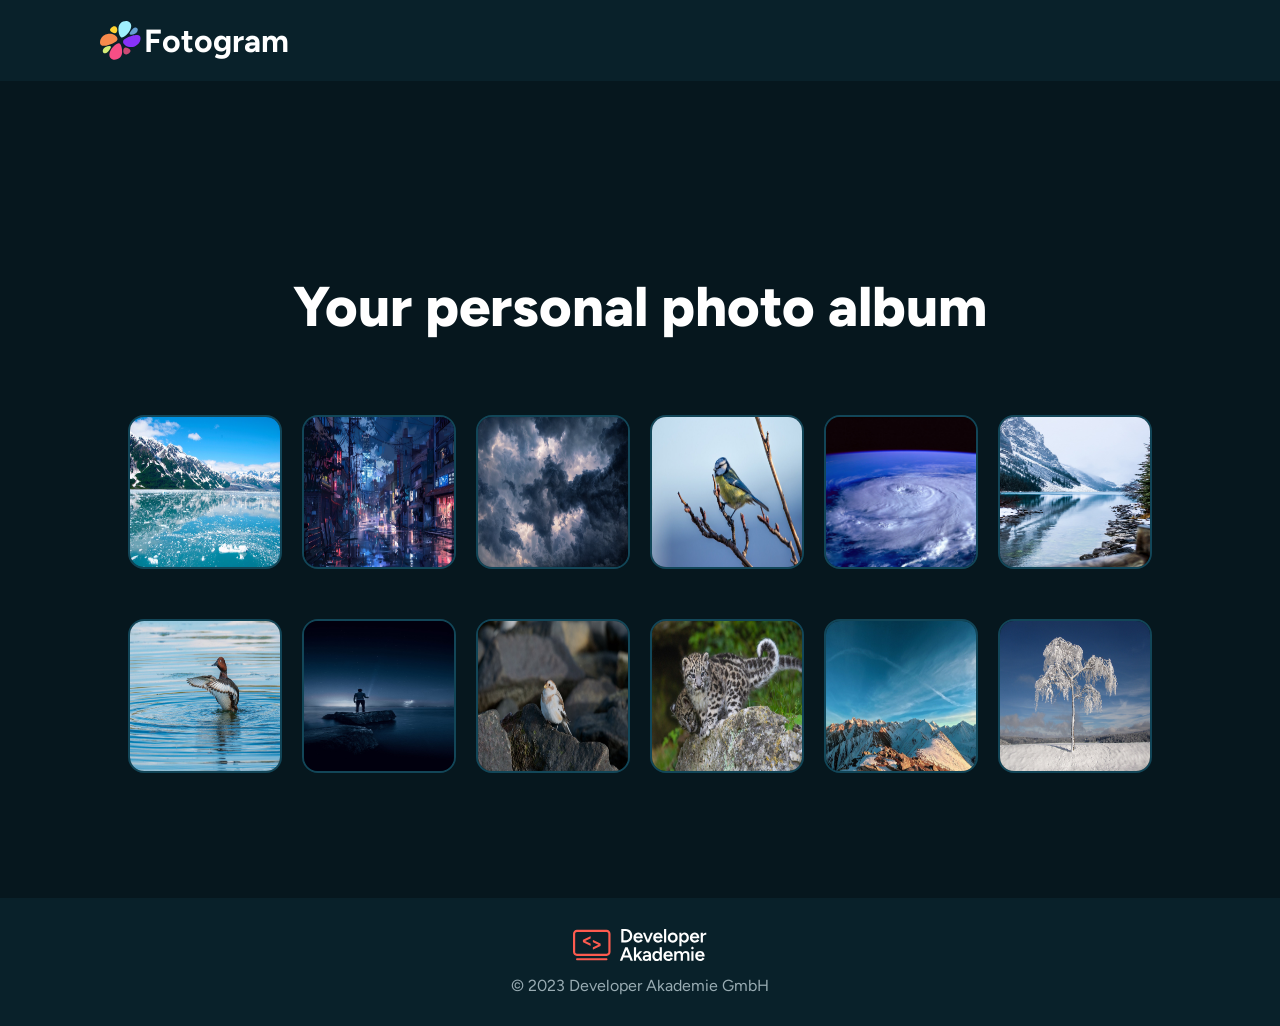
==== index.html @ 99c0ad74 "End" ====
<!doctype html>
<html lang="en">
  <head>
    <meta charset="UTF-8" />
    <meta name="viewport" content="width=device-width, initial-scale=1.0" />
    <title>Fotogram</title>
    <link rel="stylesheet" href="style.css" />
  </head>
  <body>
    <!--Header Start-->
    <header>
      <h1 class="title">
        <svg
          width="41"
          height="39"
          viewBox="0 0 41 39"
          fill="none"
          xmlns="http://www.w3.org/2000/svg"
        >
          <path
            d="M19.0182 22.3375C16.6136 22.0373 12.0298 26.1506 10.2525 30.2489C9.79545 31.3034 8.94561 33.3346 9.58336 35.3704C9.72675 35.8274 10.5617 38.247 13.4965 38.6756C13.5383 38.6816 13.5787 38.6876 13.6205 38.6921C15.6667 38.9475 18.5418 38.2455 20.2788 36.3292C21.9994 34.4309 22.1069 31.9128 22.1129 30.9539C22.1129 30.685 22.1099 30.4252 22.0995 30.1787C22.0084 27.6202 21.5125 24.7421 20.0458 22.8722C19.7396 22.4824 19.4484 22.4122 19.1138 22.3509C19.0825 22.345 19.0511 22.3405 19.0182 22.336"
            fill="#F64E85"
          />
          <path
            d="M10.7095 12.7249C9.60427 12.5875 7.70296 12.4635 5.44318 13.5643C4.89206 13.8331 1.95122 15.3267 0.639861 18.2869C-0.277191 20.357 -0.342908 23.0216 1.33736 24.1836C1.8377 24.5286 2.44409 24.7108 3.07737 24.7899C4.51269 24.9692 6.07795 24.6182 6.82025 24.4345C7.12046 24.3598 7.41022 24.2806 7.68951 24.203C10.5706 23.389 13.9282 22.0926 16.4329 20.1434C16.9556 19.7372 17.1184 19.4355 17.2797 19.0935C18.4298 16.6739 15.1021 13.3253 10.9739 12.7622C10.8917 12.7518 10.8036 12.7398 10.711 12.7279"
            fill="#F78A4C"
          />
          <path
            d="M26.9343 0.050436C24.8881 -0.204964 22.013 0.498507 20.2759 2.41476C18.5539 4.31309 18.4463 6.83124 18.4418 7.79012C18.4388 8.05896 18.4463 8.31735 18.4538 8.56528C18.5464 11.1223 19.0423 14.0019 20.5104 15.8718C20.8151 16.2616 21.1064 16.3333 21.4424 16.3931C21.4738 16.3991 21.5066 16.4035 21.538 16.408C23.9427 16.7082 28.5249 12.5949 30.3008 8.49807C30.7593 7.44211 31.6092 5.41086 30.9699 3.37662C30.8265 2.91958 29.9931 0.498507 27.0597 0.0698524C27.0179 0.0638781 26.9776 0.0579039 26.9358 0.0534231"
            fill="#A0F0FD"
          />
          <path
            d="M37.4758 13.9541C36.042 13.7749 34.4752 14.1259 33.7344 14.3111C33.4357 14.3842 33.1429 14.4649 32.8651 14.5426C29.981 15.3581 26.6265 16.6545 24.1203 18.6036C23.599 19.0098 23.4377 19.31 23.2734 19.6536C22.1249 22.0731 25.4525 25.4217 29.5808 25.9833C29.6659 25.9953 29.7585 26.0072 29.8571 26.0192C30.9623 26.1566 32.8577 26.2746 35.1115 25.1768C35.6626 24.9079 38.6019 23.4159 39.9133 20.4556C40.8303 18.3855 40.8976 15.721 39.2173 14.5605C38.7169 14.2155 38.1091 14.0333 37.4758 13.9541Z"
            fill="#8732F8"
          />
          <path
            d="M25.8573 26.515C25.6751 26.4926 25.4914 26.4792 25.3077 26.4762C25.0194 26.4717 24.8596 26.5464 24.6819 26.6405C23.4258 27.3051 22.8433 29.9577 23.5826 31.6633C23.7708 32.0965 24.1472 32.9209 25.2091 33.2585C25.2898 33.2839 25.4884 33.3436 25.7767 33.3795C26.3442 33.4497 27.2553 33.4287 28.2605 32.8672C29.3194 32.2757 30.4202 31.1212 30.4993 30.0159C30.5755 28.9421 29.6734 28.2296 29.3134 27.9712C29.2134 27.8981 29.1133 27.8308 29.0162 27.7666C28.141 27.1961 27.0372 26.6614 25.8573 26.515Z"
            fill="#CB4A74"
          />
          <path
            d="M9.77163 25.0558C8.67087 24.9184 6.99359 25.2708 5.61054 26.055C5.07286 26.3597 4.04528 26.9586 3.3672 28.0817C3.21486 28.3342 2.42476 29.6978 2.93855 30.9225C3.22233 31.5976 3.88995 32.1995 4.75323 32.3071C4.98474 32.3354 5.23118 32.3295 5.48807 32.2787C6.6665 32.0487 7.71797 30.9733 8.10929 30.5506C8.21832 30.4326 8.32287 30.3161 8.42144 30.2041C9.44305 29.0406 10.499 27.5933 10.9157 26.2506C11.0023 25.9713 10.962 25.8369 10.9082 25.692C10.7753 25.3366 10.3541 25.1275 9.77163 25.0543"
            fill="#D4ED77"
          />
          <path
            d="M14.7765 5.36306C14.209 5.29286 13.2979 5.31377 12.2912 5.87535C11.2323 6.46681 10.1315 7.62134 10.0539 8.72658C9.97769 9.80046 10.8798 10.5129 11.2398 10.7728C11.3413 10.846 11.4414 10.9132 11.5385 10.9759C12.4137 11.5464 13.5189 12.0811 14.6989 12.229C14.8796 12.2514 15.0618 12.2648 15.2455 12.2678C15.5338 12.2723 15.6951 12.1961 15.8728 12.102C17.1289 11.4389 17.7099 8.78632 16.9706 7.08066C16.7824 6.64753 16.4075 5.82308 15.3441 5.48553C15.2634 5.46014 15.0648 5.4004 14.778 5.36455"
            fill="#FFD331"
          />
          <path
            d="M35.8002 6.43396C35.5687 6.40558 35.3222 6.41156 35.0653 6.46234C33.8884 6.69384 32.8369 7.76921 32.4456 8.1904C32.3351 8.30988 32.2305 8.42489 32.132 8.53691C31.1119 9.6989 30.0559 11.1462 29.6392 12.4904C29.5511 12.7712 29.5899 12.9056 29.6452 13.0505C29.7781 13.4059 30.2008 13.615 30.7833 13.6882C31.8855 13.8256 33.5613 13.4732 34.9444 12.6875C35.4821 12.3828 36.5081 11.7854 37.1877 10.6608C37.3401 10.4083 38.1302 9.04621 37.6164 7.81999C37.3311 7.1449 36.665 6.54299 35.8017 6.43545"
            fill="#66A0D1"
          />
        </svg>
        Fotogram
      </h1>
    </header>
    <!--Header End-->
    <!--Content Start-->
    <section class="content">
      <h1>Your personal photo album</h1>
      <div class="gallery">
        <img onclick="showDialog(this)" src="imges/img1.jpg" alt="img-num 1" />
        <img onclick="showDialog(this)" src="imges/img2.jpg" alt="img-num 2" />
        <img onclick="showDialog(this)" src="imges/img3.png" alt="img-num 3" />
        <img onclick="showDialog(this)" src="imges/img4.jpg" alt="img-num 4" />
        <img onclick="showDialog(this)" src="imges/img5.jpg" alt="img-num 5" />
        <img onclick="showDialog(this)" src="imges/img6.jpg" alt="img-num 6" />
        <img onclick="showDialog(this)" src="imges/img7.jpg" alt="img-num 7" />
        <img onclick="showDialog(this)" src="imges/img8.jpg" alt="img-num 8" />
        <img onclick="showDialog(this)" src="imges/img9.jpg" alt="img-num 9" />
        <img onclick="showDialog(this)" src="imges/img10.jpg" alt="img-num 10" />
        <img onclick="showDialog(this)" src="imges/img11.jpg" alt="img-num 11" />
        <img onclick="showDialog(this)" src="imges/img12.jpg" alt="img-num 12" />
      </div>
    </section>
    <!--Content End-->
    <!--Footer Start-->
    <footer>
      <div class="footer_content">
        <svg
          width="134"
          height="32"
          viewBox="0 0 134 32"
          fill="none"
          xmlns="http://www.w3.org/2000/svg"
        >
          <path
            d="M52.5124 13.441V11.3672C53.1396 11.3672 53.7285 11.252 54.2789 11.0216C54.8294 10.7784 55.3094 10.4456 55.719 10.0231C56.1287 9.6007 56.4487 9.10786 56.6791 8.54462C56.9095 7.98138 57.0247 7.37334 57.0247 6.72049C57.0247 6.06764 56.9095 5.4596 56.6791 4.89636C56.4487 4.33312 56.1287 3.84028 55.719 3.41785C55.3094 2.99542 54.8294 2.66899 54.2789 2.43858C53.7285 2.19536 53.1396 2.07375 52.5124 2.07375V0C53.8309 0 54.9958 0.288021 56.0071 0.864063C57.0311 1.4273 57.8312 2.21456 58.4072 3.22584C58.9961 4.23711 59.2905 5.40199 59.2905 6.72049C59.2905 8.02618 58.9961 9.18467 58.4072 10.1959C57.8312 11.2072 57.0311 12.0009 56.0071 12.5769C54.9958 13.153 53.8309 13.441 52.5124 13.441ZM49.7282 13.441V11.3672H52.5124V13.441H49.7282ZM48.2881 13.441V0H50.5155V13.441H48.2881ZM49.7282 2.07375V0H52.5124V2.07375H49.7282Z"
            fill="white"
          />
          <path
            d="M65.2489 13.6714C64.3145 13.6714 63.4824 13.4602 62.7527 13.0377C62.0231 12.6025 61.4534 12.0073 61.0438 11.252C60.6342 10.4968 60.4294 9.6263 60.4294 8.64063C60.4294 7.65496 60.6406 6.78449 61.063 6.02924C61.4855 5.27398 62.0615 4.68514 62.7911 4.26271C63.5208 3.82748 64.3657 3.60986 65.3257 3.60986C66.1706 3.60986 66.9386 3.83388 67.6299 4.28191C68.3211 4.71714 68.8652 5.35079 69.262 6.18285C69.6716 7.01491 69.8765 8.00698 69.8765 9.15907H67.7067C67.7195 8.32701 67.6235 7.64216 67.4187 7.10452C67.2267 6.56688 66.945 6.17005 66.5738 5.91403C66.2026 5.64521 65.761 5.5108 65.2489 5.5108C64.7113 5.5108 64.2505 5.63241 63.8664 5.87563C63.4952 6.11885 63.2072 6.47727 63.0024 6.95091C62.7975 7.41174 62.6951 7.99418 62.6951 8.69823C62.6951 9.32548 62.8167 9.86312 63.06 10.3112C63.3032 10.7592 63.6296 11.1048 64.0392 11.348C64.4617 11.5784 64.9289 11.6937 65.4409 11.6937C66.0042 11.6937 66.4714 11.5656 66.8426 11.3096C67.2139 11.0408 67.5019 10.7016 67.7067 10.2919L69.6844 11.1368C69.4156 11.6488 69.0764 12.0969 68.6668 12.4809C68.2571 12.8649 67.7643 13.1594 67.1883 13.3642C66.6122 13.569 65.9658 13.6714 65.2489 13.6714ZM61.8311 9.15907L61.8503 7.45014H68.7628V9.15907H61.8311Z"
            fill="white"
          />
          <path
            d="M73.985 13.441L77.7292 3.84028H79.9566L76.0011 13.441H73.985ZM73.8313 13.441L69.8567 3.84028H72.0648L75.8283 13.441H73.8313Z"
            fill="white"
          />
          <path
            d="M85.0511 13.6714C84.1166 13.6714 83.2846 13.4602 82.5549 13.0377C81.8253 12.6025 81.2556 12.0073 80.846 11.252C80.4364 10.4968 80.2316 9.6263 80.2316 8.64063C80.2316 7.65496 80.4428 6.78449 80.8652 6.02924C81.2876 5.27398 81.8637 4.68514 82.5933 4.26271C83.323 3.82748 84.1679 3.60986 85.1279 3.60986C85.9728 3.60986 86.7408 3.83388 87.4321 4.28191C88.1233 4.71714 88.6674 5.35079 89.0642 6.18285C89.4738 7.01491 89.6786 8.00698 89.6786 9.15907H87.5089C87.5217 8.32701 87.4257 7.64216 87.2209 7.10452C87.0289 6.56688 86.7472 6.17005 86.376 5.91403C86.0048 5.64521 85.5632 5.5108 85.0511 5.5108C84.5135 5.5108 84.0526 5.63241 83.6686 5.87563C83.2974 6.11885 83.0094 6.47727 82.8046 6.95091C82.5997 7.41174 82.4973 7.99418 82.4973 8.69823C82.4973 9.32548 82.6189 9.86312 82.8622 10.3112C83.1054 10.7592 83.4318 11.1048 83.8414 11.348C84.2639 11.5784 84.7311 11.6937 85.2431 11.6937C85.8064 11.6937 86.2736 11.5656 86.6448 11.3096C87.0161 11.0408 87.3041 10.7016 87.5089 10.2919L89.4866 11.1368C89.2178 11.6488 88.8786 12.0969 88.469 12.4809C88.0593 12.8649 87.5665 13.1594 86.9905 13.3642C86.4144 13.569 85.768 13.6714 85.0511 13.6714ZM81.6333 9.15907L81.6525 7.45014H88.565V9.15907H81.6333Z"
            fill="white"
          />
          <path
            d="M91.052 13.441L91.0712 0H93.2218L93.2026 13.441H91.052Z"
            fill="white"
          />
          <path
            d="M99.7753 13.6714C98.8024 13.6714 97.9384 13.4602 97.1831 13.0377C96.4406 12.6025 95.8582 12.0073 95.4358 11.252C95.0133 10.4968 94.8021 9.6263 94.8021 8.64063C94.8021 7.65496 95.0069 6.78449 95.4166 6.02924C95.839 5.27398 96.4214 4.68514 97.1639 4.26271C97.9191 3.82748 98.7768 3.60986 99.7369 3.60986C100.71 3.60986 101.567 3.82748 102.31 4.26271C103.052 4.68514 103.635 5.27398 104.057 6.02924C104.48 6.78449 104.691 7.65496 104.691 8.64063C104.691 9.6263 104.48 10.4968 104.057 11.252C103.635 12.0073 103.052 12.6025 102.31 13.0377C101.58 13.4602 100.735 13.6714 99.7753 13.6714ZM99.7753 11.5976C100.287 11.5976 100.735 11.476 101.119 11.2328C101.516 10.9768 101.823 10.6248 102.041 10.1767C102.271 9.72871 102.387 9.21667 102.387 8.64063C102.387 8.06459 102.271 7.55255 102.041 7.10452C101.823 6.65649 101.51 6.31086 101.1 6.06764C100.703 5.81162 100.249 5.68361 99.7369 5.68361C99.2248 5.68361 98.7704 5.81162 98.3736 6.06764C97.9768 6.31086 97.6631 6.65649 97.4327 7.10452C97.2151 7.55255 97.1063 8.06459 97.1063 8.64063C97.1063 9.21667 97.2151 9.72871 97.4327 10.1767C97.6631 10.6248 97.9768 10.9768 98.3736 11.2328C98.7832 11.476 99.2504 11.5976 99.7753 11.5976Z"
            fill="white"
          />
          <path
            d="M106.356 17.2813V3.84028H108.372L108.507 5.60681V17.2813H106.356ZM111.54 13.6714C110.734 13.6714 110.036 13.4666 109.448 13.0569C108.871 12.6345 108.43 12.0457 108.123 11.2904C107.815 10.5352 107.662 9.6519 107.662 8.64063C107.662 7.61655 107.815 6.73329 108.123 5.99084C108.43 5.23558 108.871 4.65314 109.448 4.24351C110.036 3.82108 110.734 3.60986 111.54 3.60986C112.411 3.60986 113.166 3.82108 113.806 4.24351C114.459 4.65314 114.965 5.23558 115.323 5.99084C115.694 6.73329 115.88 7.61655 115.88 8.64063C115.88 9.6519 115.694 10.5352 115.323 11.2904C114.965 12.0457 114.459 12.6345 113.806 13.0569C113.166 13.4666 112.411 13.6714 111.54 13.6714ZM111.003 11.7129C111.515 11.7129 111.969 11.5848 112.366 11.3288C112.763 11.06 113.077 10.6952 113.307 10.2343C113.55 9.77351 113.672 9.24227 113.672 8.64063C113.672 8.03899 113.557 7.50775 113.326 7.04691C113.109 6.58608 112.801 6.22765 112.405 5.97163C112.008 5.71562 111.547 5.58761 111.022 5.58761C110.536 5.58761 110.1 5.71562 109.716 5.97163C109.332 6.22765 109.032 6.58608 108.814 7.04691C108.609 7.50775 108.507 8.03899 108.507 8.64063C108.507 9.24227 108.609 9.77351 108.814 10.2343C109.032 10.6952 109.326 11.06 109.697 11.3288C110.081 11.5848 110.516 11.7129 111.003 11.7129Z"
            fill="white"
          />
          <path
            d="M121.73 13.6714C120.796 13.6714 119.964 13.4602 119.234 13.0377C118.504 12.6025 117.935 12.0073 117.525 11.252C117.116 10.4968 116.911 9.6263 116.911 8.64063C116.911 7.65496 117.122 6.78449 117.544 6.02924C117.967 5.27398 118.543 4.68514 119.272 4.26271C120.002 3.82748 120.847 3.60986 121.807 3.60986C122.652 3.60986 123.42 3.83388 124.111 4.28191C124.803 4.71714 125.347 5.35079 125.743 6.18285C126.153 7.01491 126.358 8.00698 126.358 9.15907H124.188C124.201 8.32701 124.105 7.64216 123.9 7.10452C123.708 6.56688 123.426 6.17005 123.055 5.91403C122.684 5.64521 122.242 5.5108 121.73 5.5108C121.193 5.5108 120.732 5.63241 120.348 5.87563C119.977 6.11885 119.689 6.47727 119.484 6.95091C119.279 7.41174 119.176 7.99418 119.176 8.69823C119.176 9.32548 119.298 9.86312 119.541 10.3112C119.785 10.7592 120.111 11.1048 120.521 11.348C120.943 11.5784 121.41 11.6937 121.922 11.6937C122.486 11.6937 122.953 11.5656 123.324 11.3096C123.695 11.0408 123.983 10.7016 124.188 10.2919L126.166 11.1368C125.897 11.6488 125.558 12.0969 125.148 12.4809C124.739 12.8649 124.246 13.1594 123.67 13.3642C123.094 13.569 122.447 13.6714 121.73 13.6714ZM118.312 9.15907L118.332 7.45014H125.244V9.15907H118.312Z"
            fill="white"
          />
          <path
            d="M129.152 8.33341C129.152 7.29653 129.35 6.44527 129.747 5.77962C130.144 5.11397 130.656 4.62114 131.283 4.30111C131.923 3.96829 132.589 3.80188 133.28 3.80188V5.85643C132.692 5.85643 132.135 5.93963 131.61 6.10604C131.098 6.25966 130.682 6.51567 130.362 6.8741C130.042 7.23253 129.882 7.70616 129.882 8.295L129.152 8.33341ZM127.731 13.441V3.84028H129.882V13.441H127.731Z"
            fill="white"
          />
          <path
            d="M57.6008 31.7696L52.3588 18.3286H54.5861L59.9625 31.7696H57.6008ZM46.8672 31.7696L52.2244 18.3286H54.4709L49.229 31.7696H46.8672ZM49.3826 28.4669V26.4892H57.428V28.4669H49.3826Z"
            fill="white"
          />
          <path
            d="M62.9814 29.0814L61.6757 27.6029L66.668 22.1689H69.2602L62.9814 29.0814ZM60.9268 31.7696V18.3286H63.0774V31.7696H60.9268ZM67.0329 31.7696L63.6534 26.7964L65.0551 25.2987L69.5866 31.7696H67.0329Z"
            fill="white"
          />
          <path
            d="M76.0013 31.7696L75.9052 26.8348C75.9052 26.182 75.8348 25.6379 75.694 25.2027C75.5532 24.7675 75.3356 24.4346 75.0412 24.2042C74.7468 23.9738 74.3499 23.8586 73.8507 23.8586C73.4027 23.8586 73.0058 23.9546 72.6602 24.1466C72.3146 24.3386 72.0266 24.6331 71.7962 25.0299L69.876 24.3578C70.0936 23.9354 70.3752 23.5386 70.7209 23.1674C71.0665 22.7961 71.5017 22.5017 72.0266 22.2841C72.5514 22.0537 73.1787 21.9385 73.9083 21.9385C74.83 21.9385 75.598 22.1113 76.2125 22.4569C76.8397 22.8025 77.307 23.3146 77.6142 23.993C77.9214 24.6715 78.075 25.5099 78.075 26.5084V31.7696H76.0013ZM73.2747 32C72.1354 32 71.2457 31.744 70.6057 31.2319C69.9784 30.7199 69.6648 29.9967 69.6648 29.0622C69.6648 28.0637 69.9976 27.3021 70.6633 26.7772C71.3417 26.2524 72.2826 25.99 73.4859 25.99H76.5005L76.5197 27.6413H74.1579C73.3003 27.6413 72.6986 27.7629 72.353 28.0061C72.0202 28.2365 71.8538 28.5694 71.8538 29.0046C71.8538 29.3758 72.001 29.6702 72.2954 29.8878C72.6026 30.0927 73.025 30.1951 73.5627 30.1951C74.0363 30.1951 74.4459 30.0863 74.7916 29.8686C75.15 29.6382 75.4252 29.3438 75.6172 28.9854C75.8092 28.6142 75.9052 28.2173 75.9052 27.7949H76.7117C76.7117 29.1006 76.4301 30.1311 75.8668 30.8863C75.3164 31.6288 74.4523 32 73.2747 32Z"
            fill="white"
          />
          <path
            d="M86.8169 31.7696L86.7209 29.9839V18.3286H88.8522V31.7696H86.8169ZM83.6871 32C82.8166 32 82.0549 31.7952 81.4021 31.3856C80.7621 30.9631 80.2564 30.3743 79.8852 29.619C79.5268 28.8638 79.3475 27.9805 79.3475 26.9692C79.3475 25.9452 79.5268 25.0619 79.8852 24.3194C80.2564 23.5642 80.7621 22.9817 81.4021 22.5721C82.0549 22.1497 82.8166 21.9385 83.6871 21.9385C84.4935 21.9385 85.1848 22.1497 85.7608 22.5721C86.3497 22.9817 86.7977 23.5642 87.1049 24.3194C87.4121 25.0619 87.5657 25.9452 87.5657 26.9692C87.5657 27.9805 87.4121 28.8638 87.1049 29.619C86.7977 30.3743 86.3497 30.9631 85.7608 31.3856C85.1848 31.7952 84.4935 32 83.6871 32ZM84.2247 30.0415C84.7111 30.0415 85.14 29.9134 85.5112 29.6574C85.8952 29.3886 86.1896 29.0238 86.3945 28.563C86.6121 28.1021 86.7209 27.5709 86.7209 26.9692C86.7209 26.3676 86.6121 25.8364 86.3945 25.3755C86.1896 24.9147 85.8952 24.5563 85.5112 24.3002C85.14 24.0442 84.7047 23.9162 84.2055 23.9162C83.6935 23.9162 83.239 24.0442 82.8422 24.3002C82.4454 24.5563 82.1318 24.9147 81.9013 25.3755C81.6837 25.8364 81.5685 26.3676 81.5557 26.9692C81.5685 27.5709 81.6837 28.1021 81.9013 28.563C82.1318 29.0238 82.4454 29.3886 82.8422 29.6574C83.2518 29.9134 83.7127 30.0415 84.2247 30.0415Z"
            fill="white"
          />
          <path
            d="M95.2429 32C94.3084 32 93.4763 31.7888 92.7467 31.3664C92.017 30.9311 91.4474 30.3359 91.0378 29.5806C90.6281 28.8254 90.4233 27.9549 90.4233 26.9692C90.4233 25.9836 90.6345 25.1131 91.0569 24.3578C91.4794 23.6026 92.0554 23.0137 92.7851 22.5913C93.5147 22.1561 94.3596 21.9385 95.3197 21.9385C96.1645 21.9385 96.9326 22.1625 97.6238 22.6105C98.3151 23.0457 98.8591 23.6794 99.2559 24.5115C99.6656 25.3435 99.8704 26.3356 99.8704 27.4877H97.7006C97.7134 26.6556 97.6174 25.9708 97.4126 25.4331C97.2206 24.8955 96.939 24.4987 96.5678 24.2426C96.1965 23.9738 95.7549 23.8394 95.2429 23.8394C94.7052 23.8394 94.2444 23.961 93.8604 24.2042C93.4891 24.4474 93.2011 24.8059 92.9963 25.2795C92.7915 25.7403 92.6891 26.3228 92.6891 27.0268C92.6891 27.6541 92.8107 28.1917 93.0539 28.6398C93.2971 29.0878 93.6235 29.4334 94.0332 29.6766C94.4556 29.907 94.9228 30.0223 95.4349 30.0223C95.9981 30.0223 96.4653 29.8942 96.8366 29.6382C97.2078 29.3694 97.4958 29.0302 97.7006 28.6206L99.6784 29.4654C99.4096 29.9775 99.0703 30.4255 98.6607 30.8095C98.2511 31.1935 97.7582 31.488 97.1822 31.6928C96.6062 31.8976 95.9597 32 95.2429 32ZM91.825 27.4877L91.8442 25.7787H98.7567V27.4877H91.825Z"
            fill="white"
          />
          <path
            d="M101.244 31.7696V22.1689H103.26L103.394 23.9354V31.7696H101.244ZM107.753 31.7696V26.854L109.904 26.278V31.7696H107.753ZM114.281 31.7696V26.854L116.413 26.278V31.7696H114.281ZM107.753 26.854C107.753 26.086 107.663 25.4971 107.484 25.0875C107.318 24.6651 107.075 24.3706 106.755 24.2042C106.447 24.0378 106.082 23.9546 105.66 23.9546C104.943 23.9418 104.386 24.1786 103.99 24.6651C103.593 25.1515 103.394 25.8492 103.394 26.758H102.588C102.588 25.7467 102.735 24.8827 103.029 24.1658C103.324 23.4362 103.746 22.8857 104.297 22.5145C104.847 22.1305 105.5 21.9385 106.255 21.9385C107.42 21.9385 108.316 22.2969 108.944 23.0137C109.584 23.7178 109.904 24.8059 109.904 26.278L107.753 26.854ZM114.281 26.854C114.281 26.086 114.192 25.4971 114.013 25.0875C113.833 24.6651 113.584 24.3706 113.264 24.2042C112.957 24.0378 112.598 23.9546 112.189 23.9546C111.459 23.9418 110.896 24.1786 110.499 24.6651C110.102 25.1515 109.904 25.8492 109.904 26.758H109.097C109.097 25.7467 109.244 24.8827 109.539 24.1658C109.833 23.4362 110.256 22.8857 110.806 22.5145C111.356 22.1305 112.009 21.9385 112.765 21.9385C113.929 21.9385 114.832 22.2969 115.472 23.0137C116.112 23.7178 116.426 24.8059 116.413 26.278L114.281 26.854Z"
            fill="white"
          />
          <path
            d="M118.358 31.7696L118.377 22.1689H120.508L120.489 31.7696H118.358ZM119.433 20.3448C119.088 20.3448 118.787 20.2231 118.531 19.9799C118.287 19.7239 118.166 19.4231 118.166 19.0775C118.166 18.7318 118.287 18.4374 118.531 18.1942C118.787 17.951 119.088 17.8294 119.433 17.8294C119.779 17.8294 120.073 17.951 120.316 18.1942C120.572 18.4374 120.7 18.7318 120.7 19.0775C120.7 19.4231 120.572 19.7239 120.316 19.9799C120.073 20.2231 119.779 20.3448 119.433 20.3448Z"
            fill="white"
          />
          <path
            d="M127.037 32C126.102 32 125.27 31.7888 124.541 31.3664C123.811 30.9311 123.241 30.3359 122.832 29.5806C122.422 28.8254 122.217 27.9549 122.217 26.9692C122.217 25.9836 122.429 25.1131 122.851 24.3578C123.273 23.6026 123.849 23.0137 124.579 22.5913C125.309 22.1561 126.154 21.9385 127.114 21.9385C127.959 21.9385 128.727 22.1625 129.418 22.6105C130.109 23.0457 130.653 23.6794 131.05 24.5115C131.46 25.3435 131.664 26.3356 131.664 27.4877H129.495C129.507 26.6556 129.411 25.9708 129.207 25.4331C129.015 24.8955 128.733 24.4987 128.362 24.2426C127.991 23.9738 127.549 23.8394 127.037 23.8394C126.499 23.8394 126.038 23.961 125.654 24.2042C125.283 24.4474 124.995 24.8059 124.79 25.2795C124.586 25.7403 124.483 26.3228 124.483 27.0268C124.483 27.6541 124.605 28.1917 124.848 28.6398C125.091 29.0878 125.418 29.4334 125.827 29.6766C126.25 29.907 126.717 30.0223 127.229 30.0223C127.792 30.0223 128.259 29.8942 128.631 29.6382C129.002 29.3694 129.29 29.0302 129.495 28.6206L131.472 29.4654C131.204 29.9775 130.864 30.4255 130.455 30.8095C130.045 31.1935 129.552 31.488 128.976 31.6928C128.4 31.8976 127.754 32 127.037 32ZM123.619 27.4877L123.638 25.7787H130.551V27.4877H123.619Z"
            fill="white"
          />
          <path
            d="M19.9267 20.4497C19.9351 20.5048 19.9691 20.5525 20.0184 20.5783C20.0677 20.6041 20.1263 20.6049 20.1763 20.5804L27.4536 17.0079C27.4997 16.9853 27.5336 16.9434 27.546 16.8935C27.6379 16.525 27.6676 16.1596 27.6676 15.7655C27.6676 15.3298 27.6072 14.9325 27.5488 14.5811C27.5396 14.5253 27.5038 14.4775 27.453 14.4527L20.1757 10.9153C20.1261 10.8913 20.0681 10.892 20.0192 10.9172C19.9703 10.9425 19.9362 10.9894 19.9271 11.0437L19.9261 11.0501C19.8984 11.2167 19.8681 11.3987 19.8666 11.5833C19.8374 11.7696 19.8374 11.9857 19.8375 12.184V12.1931C19.8375 12.2672 19.8446 12.3484 19.8513 12.4242L19.8527 12.4403C19.86 12.524 19.8666 12.6045 19.8666 12.6834C19.8666 12.693 19.8674 12.7026 19.8689 12.712C19.8816 12.7883 19.8883 12.8653 19.8954 12.9464L19.8963 12.9569C19.9035 13.0384 19.9114 13.1275 19.9284 13.2093C19.9399 13.2642 19.977 13.3103 20.0283 13.3332L25.4124 15.7337L20.0258 18.2339C19.9758 18.2572 19.9397 18.3027 19.9284 18.3568C19.8992 18.4976 19.8682 18.6805 19.8666 18.8682C19.8374 19.0528 19.8375 19.236 19.8375 19.435V19.443C19.8375 19.735 19.8678 20.0596 19.9267 20.4497Z"
            fill="#FD5B4F"
          />
          <path
            fill-rule="evenodd"
            clip-rule="evenodd"
            d="M17.5118 7.17716C17.5611 7.20296 17.5952 7.25071 17.6035 7.30573C17.6624 7.69592 17.6928 8.02048 17.6928 8.31248V8.32056C17.6928 8.51947 17.6928 8.70271 17.6636 8.88727C17.6621 9.07496 17.6311 9.25783 17.6018 9.3987C17.5906 9.45274 17.5544 9.49828 17.5044 9.52152L12.1179 12.0218L17.502 14.4223C17.5532 14.4451 17.5904 14.4913 17.6018 14.5462C17.6188 14.628 17.6268 14.7171 17.6339 14.7985L17.6348 14.809C17.6419 14.8901 17.6486 14.9671 17.6613 15.0434C17.6629 15.0529 17.6637 15.0625 17.6637 15.072C17.6637 15.151 17.6702 15.2315 17.6775 15.3151L17.679 15.3312C17.6856 15.407 17.6928 15.4882 17.6928 15.5624V15.5715C17.6928 15.7699 17.6928 15.9859 17.6636 16.1721C17.6621 16.3568 17.6318 16.5388 17.6042 16.7052L17.6031 16.7118C17.594 16.7661 17.5599 16.813 17.511 16.8382C17.4621 16.8635 17.4041 16.8642 17.3546 16.8401L10.0773 13.3027C10.0264 13.278 9.99065 13.2302 9.98138 13.1744C9.92297 12.823 9.86258 12.4256 9.86258 11.99C9.86258 11.5959 9.89233 11.2304 9.9842 10.862C9.99665 10.8121 10.0305 10.7702 10.0767 10.7475L17.354 7.17511C17.4039 7.15059 17.4625 7.15135 17.5118 7.17716Z"
            fill="#FD5B4F"
          />
          <path
            fill-rule="evenodd"
            clip-rule="evenodd"
            d="M33.6024 0.785889H3.92756C1.75843 0.785889 0 2.54432 0 4.71345V23.042C0 25.2112 1.75843 26.9696 3.92756 26.9696H33.6024C35.7716 26.9696 37.53 25.2112 37.53 23.042V4.71345C37.53 2.54432 35.7716 0.785889 33.6024 0.785889ZM2.18198 4.71345C2.18198 3.74939 2.9635 2.96787 3.92756 2.96787H33.6024C34.5665 2.96787 35.348 3.74939 35.348 4.71345V23.042C35.348 24.0061 34.5665 24.7876 33.6024 24.7876H3.92756C2.9635 24.7876 2.18198 24.0061 2.18198 23.042V4.71345Z"
            fill="#FD5B4F"
          />
          <path
            d="M4.14576 29.1516C3.54322 29.1516 3.05477 29.64 3.05477 30.2426C3.05477 30.8451 3.54322 31.3336 4.14576 31.3336H33.3843C33.9868 31.3336 34.4752 30.8451 34.4752 30.2426C34.4752 29.64 33.9868 29.1516 33.3843 29.1516H4.14576Z"
            fill="#FD5B4F"
          />
        </svg>
        <p>© 2023 Developer Akademie GmbH</p>
      </div>
    </footer>
    <!--Footer End-->
    <!--Dialog Start-->

    <dialog id="dialog">
      <div class="dialogTop">
        <p id="imgName"></p>
        <button id="closeBtn">
          <svg
            width="14"
            height="14"
            viewBox="0 0 14 14"
            fill="none"
            xmlns="http://www.w3.org/2000/svg"
          >
            <path
              d="M6.575 7.975L1.675 12.875C1.49167 13.0583 1.25833 13.15 0.975 13.15C0.691667 13.15 0.458333 13.0583 0.275 12.875C0.0916667 12.6917 0 12.4583 0 12.175C0 11.8917 0.0916667 11.6583 0.275 11.475L5.175 6.575L0.275 1.675C0.0916667 1.49167 0 1.25833 0 0.975C0 0.691667 0.0916667 0.458333 0.275 0.275C0.458333 0.0916667 0.691667 0 0.975 0C1.25833 0 1.49167 0.0916667 1.675 0.275L6.575 5.175L11.475 0.275C11.6583 0.0916667 11.8917 0 12.175 0C12.4583 0 12.6917 0.0916667 12.875 0.275C13.0583 0.458333 13.15 0.691667 13.15 0.975C13.15 1.25833 13.0583 1.49167 12.875 1.675L7.975 6.575L12.875 11.475C13.0583 11.6583 13.15 11.8917 13.15 12.175C13.15 12.4583 13.0583 12.6917 12.875 12.875C12.6917 13.0583 12.4583 13.15 12.175 13.15C11.8917 13.15 11.6583 13.0583 11.475 12.875L6.575 7.975Z"
              fill="white"
            />
          </svg>
        </button>
      </div>


      <div id="imgWin">

      </div>




      <div id="moveBtn">
        <button id="prev">
          <svg
            width="22"
            height="19"
            viewBox="0 0 22 19"
            fill="none"
            xmlns="http://www.w3.org/2000/svg"
          >
            <path
              d="M8.77873 18.6777C9.16926 19.0682 9.80242 19.0682 10.1929 18.6777C10.5835 18.2871 10.5835 17.654 10.1929 17.2635L3.41421 10.4847L20.5815 10.4847C21.1338 10.4847 21.5815 10.037 21.5815 9.48473C21.5815 8.93244 21.1338 8.48473 20.5815 8.48473L3.41533 8.48472L10.1929 1.70711C10.5835 1.31658 10.5835 0.683421 10.1929 0.292895C9.80242 -0.0976287 9.16926 -0.0976287 8.77873 0.292895L0.320144 8.75149C0.123303 8.93411 0.000122925 9.19503 0.0001229 9.48472C0.000122883 9.67363 0.0525006 9.85029 0.143525 10.001C0.184636 10.0692 0.234612 10.1335 0.293454 10.1924L8.77873 18.6777Z"
              fill="#FD5B4F"
            />
          </svg>
        </button>
        <p id="calc"></p>
        <button id="next">
          <svg
            width="22"
            height="19"
            viewBox="0 0 22 19"
            fill="none"
            xmlns="http://www.w3.org/2000/svg"
          >
            <path
              d="M12.8028 0.292893C12.4123 -0.0976311 11.7791 -0.0976311 11.3886 0.292893C10.9981 0.683417 10.9981 1.31658 11.3886 1.70711L18.1673 8.48584H1C0.447715 8.48584 0 8.93355 0 9.48584C0 10.0381 0.447715 10.4858 1 10.4858H18.1662L11.3886 17.2635C10.9981 17.654 10.9981 18.2871 11.3886 18.6777C11.7791 19.0682 12.4123 19.0682 12.8028 18.6777L21.2614 10.2191C21.4582 10.0364 21.5814 9.77553 21.5814 9.48584C21.5814 9.29694 21.529 9.12027 21.438 8.96957C21.3969 8.90137 21.3469 8.83702 21.2881 8.77817L12.8028 0.292893Z"
              fill="#FD5B4F"
            />
          </svg>
        </button>
      </div>
    </dialog>

    <!--Dialog End-->
  </body>
  <script src="main.js"></script>
</html>
---- style.css ----
@import url("https://fonts.googleapis.com/css2?family=Figtree:ital,wght@0,300..900;1,300..900&display=swap");
* {
  margin: 0;
  padding: 0;
  border: 0;
  font-family: "Figtree", sans-serif;
  font-optical-sizing: auto;
  font-style: normal;
}
body {
  background-color: #06171e;
}
header,
section,
footer {
  padding: 0 100px;
}
header {
  display: flex;
  align-items: center;
  background: #09212a;
  height: 81px;
}
.title {
  display: flex;
  align-items: center;
  gap: 3px;
  color: white;
}
section {
  display: flex;
  flex-direction: column;
  align-items: center;
  gap: 50px;
  margin-top: 15%;
}
section h1 {
  font-family: "Figtree";
  font-weight: 800;
  color: white;
  font-size: 56px;
  text-align: center;
}
.gallery {
  display: flex;
  flex-wrap: wrap;
  justify-content: center;
}
img {
  cursor: pointer;
  width: 150px;
  height: 150px;
  border: 2px solid #124658;
  border-radius: 16px;
  margin: 25px 10px;
  transition: all 0.5s ease;
}
img:hover {
  transform: scale(1.1);
  border: 2px solid #6bc1e1;
}
footer {
  margin-top: 100px;
  position: relative;
  bottom: 0;
  display: flex;
  flex-direction: column;
  align-items: center;
  justify-content: center;
  height: 128px;
  background-color: #09212a;
}
footer p {
  color: #99acb3;
}
.footer_content {
  display: flex;
  flex-direction: column;
  align-items: center;
  gap: 15px;
}
dialog {
  margin: auto;
  max-width: fit-content;
  height: fit-content;

  border-radius: 40px;
  padding: 40px;
  background-color: #09212a;
}
.dialogTop {
  display: flex;
  flex-direction: row;
  justify-content: space-between;
  align-items: center;
}
.dialogTop p {
  font-family: "Figtree";
  font-size: 24px;
  font-weight: 700;
  color: aliceblue;
}
.dialogTop button {
  background: transparent;
  border: none;
}
#moveBtn {
  display: flex;
  flex-direction: row;
  align-items: center;
  justify-content: center;
  gap: 56px;
}
#moveBtn p {
  color: white;
}
#next,
#prev {
  cursor: pointer;
  background-color: #56322ff7;
  height: 60px;
  width: 60px;
  border-radius: 50%;
}
#closeBtn {
  display: flex;
  align-items: center;
  justify-content: center;
  padding: 6px 6px;
  border: none;
  border-radius: 50%;
}
#closeBtn:hover {
  background-color: #0c2e3a;
}
#imgWin {
  width: 500px;
  height: 350px;
  margin: 45px 0;
}

/*Responsive*/
@media (max-width: 768px) {
  header {
    justify-content: center;
  }
  section h1 {
    font-size: 48px;
    text-align: center;
  }
  header,
  section,
  footer {
    padding: 0 50px;
  }
}
@media (max-width: 480px) {
  header,
  section,
  footer {
    padding: 0 10px;
  }
  img {
    margin: 4px 4px;
  }
  #imgWin {
    width: 300px;
    height: 375px;
    margin: 35px 0;
  }
  dialog {
    padding: 20px 20px;
  }
}
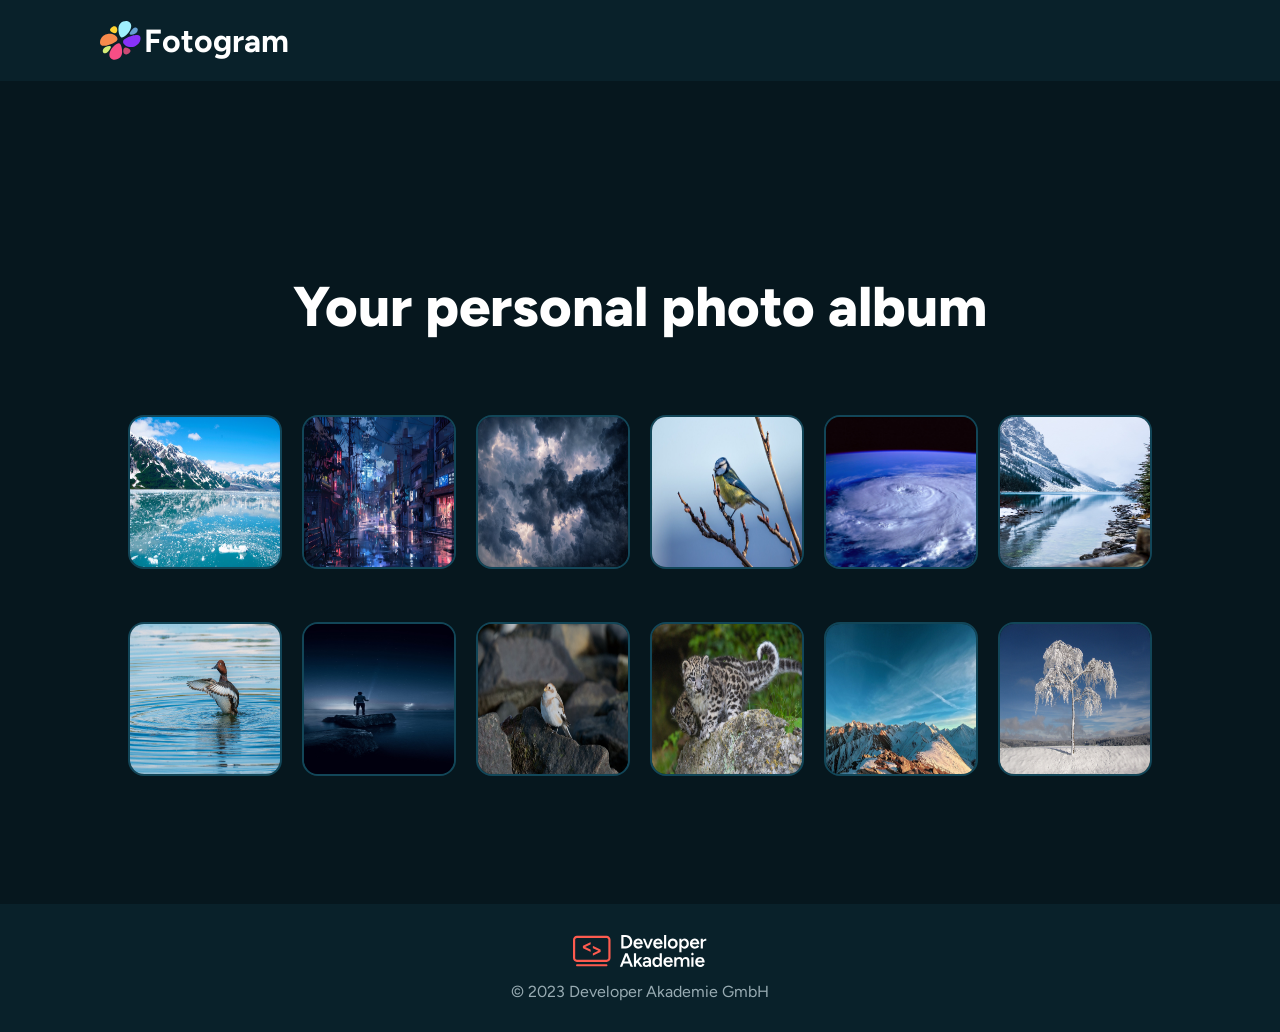
==== commit c4e59bdf: "Refactor: Bilder aus dem HTML entfernt und in ein JavaScript-Array ausgelagert" ====
--- a/index.html
+++ b/index.html
@@ -9,7 +9,7 @@
   <body>
     <!--Header Start-->
     <header>
-      <h1 class="title">
+      <div class="logo">
         <svg
           width="41"
           height="39"
@@ -50,27 +50,15 @@
             fill="#66A0D1"
           />
         </svg>
-        Fotogram
-      </h1>
+        
+        <h1 class="title">Fotogram</h1>
+      </div>
     </header>
     <!--Header End-->
     <!--Content Start-->
     <section class="content">
-      <h1>Your personal photo album</h1>
-      <div class="gallery">
-        <img onclick="showDialog(this)" src="imges/img1.jpg" alt="img-num 1" />
-        <img onclick="showDialog(this)" src="imges/img2.jpg" alt="img-num 2" />
-        <img onclick="showDialog(this)" src="imges/img3.png" alt="img-num 3" />
-        <img onclick="showDialog(this)" src="imges/img4.jpg" alt="img-num 4" />
-        <img onclick="showDialog(this)" src="imges/img5.jpg" alt="img-num 5" />
-        <img onclick="showDialog(this)" src="imges/img6.jpg" alt="img-num 6" />
-        <img onclick="showDialog(this)" src="imges/img7.jpg" alt="img-num 7" />
-        <img onclick="showDialog(this)" src="imges/img8.jpg" alt="img-num 8" />
-        <img onclick="showDialog(this)" src="imges/img9.jpg" alt="img-num 9" />
-        <img onclick="showDialog(this)" src="imges/img10.jpg" alt="img-num 10" />
-        <img onclick="showDialog(this)" src="imges/img11.jpg" alt="img-num 11" />
-        <img onclick="showDialog(this)" src="imges/img12.jpg" alt="img-num 12" />
-      </div>
+      <p>Your personal photo album</p>
+   <div class="gallery"></div>
     </section>
     <!--Content End-->
     <!--Footer Start-->
@@ -197,13 +185,7 @@
         </button>
       </div>
 
-
-      <div id="imgWin">
-
-      </div>
-
-
-
+      <div id="imgWin"></div>
 
       <div id="moveBtn">
         <button id="prev">
--- a/style.css
+++ b/style.css
@@ -21,10 +21,12 @@
   background: #09212a;
   height: 81px;
 }
-.title {
+.logo {
   display: flex;
   align-items: center;
   gap: 3px;
+}
+.title {
   color: white;
 }
 section {
@@ -34,12 +36,17 @@
   gap: 50px;
   margin-top: 15%;
 }
-section h1 {
+section p {
   font-family: "Figtree";
   font-weight: 800;
   color: white;
   font-size: 56px;
   text-align: center;
+}
+.img-btn {
+  background: none;
+  padding: 0;
+  cursor: pointer;
 }
 .gallery {
   display: flex;
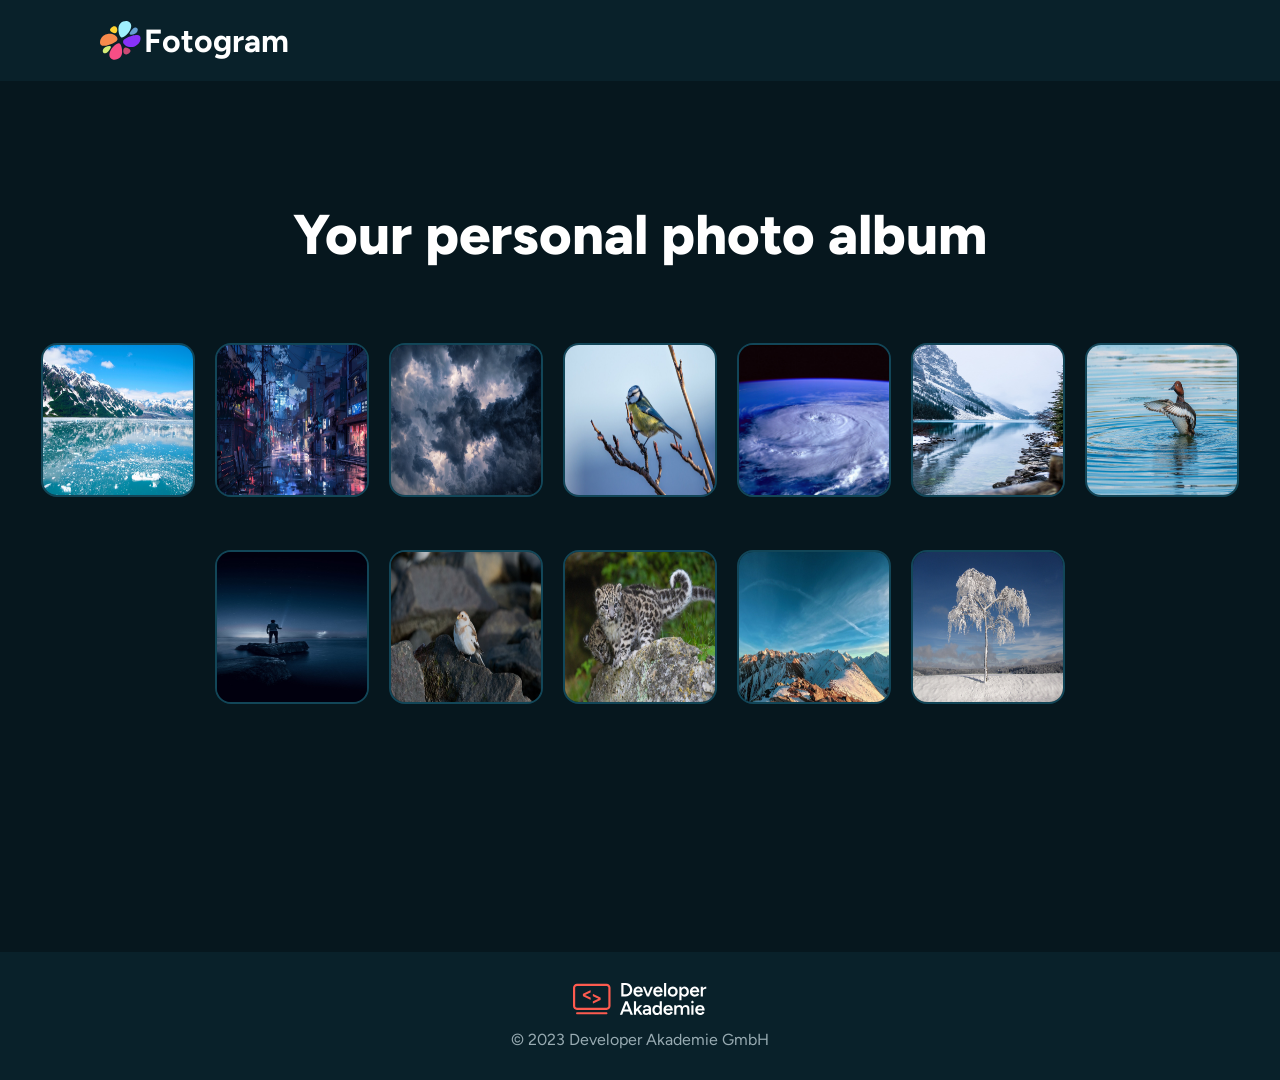
==== commit 46c6e069: "Scroll-Sperre beim Dialog und Funktionen bereinigt" ====
--- a/index.html
+++ b/index.html
@@ -50,7 +50,7 @@
             fill="#66A0D1"
           />
         </svg>
-        
+
         <h1 class="title">Fotogram</h1>
       </div>
     </header>
@@ -58,7 +58,7 @@
     <!--Content Start-->
     <section class="content">
       <p>Your personal photo album</p>
-   <div class="gallery"></div>
+      <div class="gallery"></div>
     </section>
     <!--Content End-->
     <!--Footer Start-->
@@ -168,8 +168,9 @@
 
     <dialog id="dialog">
       <div class="dialogTop">
-        <p id="imgName"></p>
-        <button id="closeBtn">
+        <div class="imgName-div"><p id="imgName"></p></div>
+
+        <button id="closeBtn" onclick="closeDialog()">
           <svg
             width="14"
             height="14"
@@ -188,7 +189,7 @@
       <div id="imgWin"></div>
 
       <div id="moveBtn">
-        <button id="prev">
+        <button id="prev" onclick="navigate(-1)">
           <svg
             width="22"
             height="19"
@@ -203,7 +204,7 @@
           </svg>
         </button>
         <p id="calc"></p>
-        <button id="next">
+        <button id="next" onclick="navigate(1)">
           <svg
             width="22"
             height="19"
--- a/style.css
+++ b/style.css
@@ -34,7 +34,8 @@
   flex-direction: column;
   align-items: center;
   gap: 50px;
-  margin-top: 15%;
+  min-height: calc(100vh - 458px);
+  padding: 120px 0;
 }
 section p {
   font-family: "Figtree";
@@ -87,21 +88,32 @@
   gap: 15px;
 }
 dialog {
+  display: flex;
+  flex-direction: column;
+  align-items: center;
+  justify-content: center;
   margin: auto;
   max-width: fit-content;
   height: fit-content;
-
   border-radius: 40px;
   padding: 40px;
   background-color: #09212a;
 }
+dialog:not([open]) {
+  display: none;
+}
 .dialogTop {
   display: flex;
+  flex-wrap: wrap-reverse;
   flex-direction: row;
   justify-content: space-between;
   align-items: center;
 }
+.imgName-div {
+  max-width: 450px;
+}
 .dialogTop p {
+  display: inline-block;
   font-family: "Figtree";
   font-size: 24px;
   font-weight: 700;
@@ -136,6 +148,7 @@
   padding: 6px 6px;
   border: none;
   border-radius: 50%;
+  cursor: pointer;
 }
 #closeBtn:hover {
   background-color: #0c2e3a;
@@ -145,13 +158,22 @@
   height: 350px;
   margin: 45px 0;
 }
+.img-display {
+  width: 500px;
+  height: 350px;
+  margin: 45px 0;
+  background-size: cover;
+  background-position: center;
+  background-repeat: no-repeat;
+  border-radius: 16px;
+}
 
 /*Responsive*/
 @media (max-width: 768px) {
   header {
     justify-content: center;
   }
-  section h1 {
+  section p {
     font-size: 48px;
     text-align: center;
   }
@@ -178,4 +200,29 @@
   dialog {
     padding: 20px 20px;
   }
-}
+  .img-display {
+    width: 100%;
+    max-width: 300px;
+    height: 250px;
+    margin: 25px 0;
+  }
+
+  #moveBtn {
+    gap: 30px;
+  }
+
+  #next,
+  #prev {
+    width: 50px;
+    height: 50px;
+  }
+}
+@media (max-width: 320px) {
+  .img-display {
+    height: 200px;
+  }
+
+  #imgName {
+    font-size: 18px;
+  }
+}
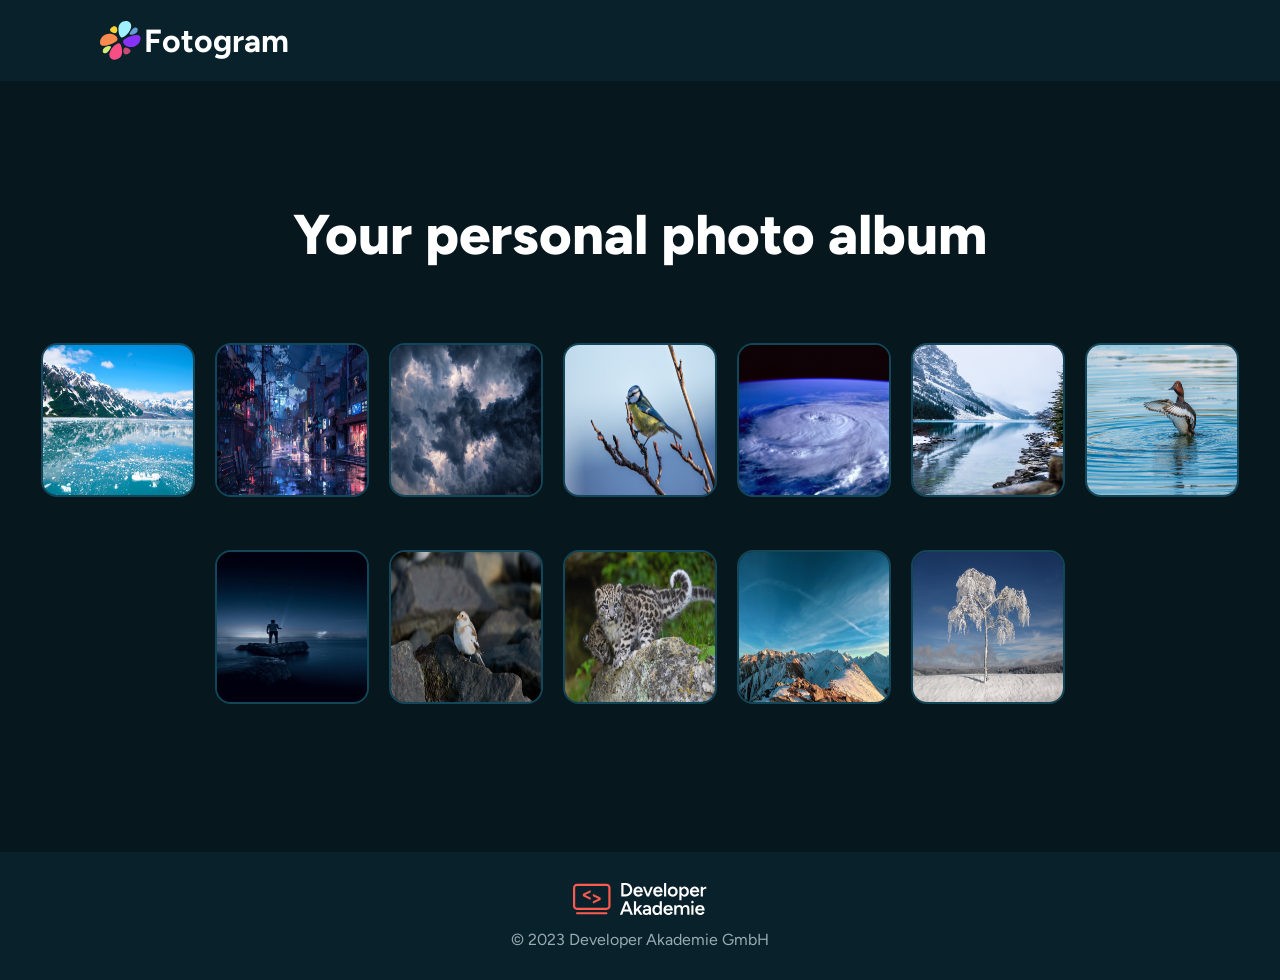
==== commit 26f921e5: "fix: Responsive Design, Dialog-Breite und Overflow-Problem beim Schließen behoben" ====
--- a/index.html
+++ b/index.html
@@ -6,7 +6,7 @@
     <title>Fotogram</title>
     <link rel="stylesheet" href="style.css" />
   </head>
-  <body>
+  <body onload="init()">
     <!--Header Start-->
     <header>
       <div class="logo">
--- a/style.css
+++ b/style.css
@@ -68,7 +68,6 @@
   border: 2px solid #6bc1e1;
 }
 footer {
-  margin-top: 100px;
   position: relative;
   bottom: 0;
   display: flex;
@@ -88,32 +87,34 @@
   gap: 15px;
 }
 dialog {
+  position: relative;
   display: flex;
   flex-direction: column;
   align-items: center;
   justify-content: center;
   margin: auto;
-  max-width: fit-content;
+  width: 580px;
   height: fit-content;
   border-radius: 40px;
-  padding: 40px;
+  padding: 40px 0;
   background-color: #09212a;
+  overflow: hidden;
 }
 dialog:not([open]) {
   display: none;
 }
 .dialogTop {
-  display: flex;
-  flex-wrap: wrap-reverse;
-  flex-direction: row;
-  justify-content: space-between;
+  width: 100%;
+
+  display: flex;
+  justify-content: center;
   align-items: center;
 }
 .imgName-div {
-  max-width: 450px;
+  width: 450px;
 }
 .dialogTop p {
-  display: inline-block;
+  align-self: center;
   font-family: "Figtree";
   font-size: 24px;
   font-weight: 700;
@@ -142,6 +143,9 @@
   border-radius: 50%;
 }
 #closeBtn {
+  position: absolute;
+  top: 30px;
+  right: 30px;
   display: flex;
   align-items: center;
   justify-content: center;
@@ -154,9 +158,9 @@
   background-color: #0c2e3a;
 }
 #imgWin {
-  width: 500px;
-  height: 350px;
-  margin: 45px 0;
+  width: 440px;
+  height: 323px;
+  margin: 35px 0;
 }
 .img-display {
   width: 500px;
@@ -182,47 +186,59 @@
   footer {
     padding: 0 50px;
   }
-}
+  section {
+    padding: 100px 0;
+  }
+  dialog {
+    width: 500px;
+  }
+  #imgWin {
+    width: 420px;
+    height: 320px;
+    margin: 35px 0;
+  }
+}
+
 @media (max-width: 480px) {
   header,
   section,
   footer {
     padding: 0 10px;
   }
-  img {
-    margin: 4px 4px;
+  dialog {
+    padding: 20px;
+    width: 320px;
   }
   #imgWin {
-    width: 300px;
-    height: 375px;
-    margin: 35px 0;
-  }
-  dialog {
-    padding: 20px 20px;
-  }
-  .img-display {
-    width: 100%;
-    max-width: 300px;
-    height: 250px;
-    margin: 25px 0;
-  }
-
+    width: 280px;
+    height: 220px;
+    margin: 20px 0;
+  }
   #moveBtn {
     gap: 30px;
   }
-
   #next,
   #prev {
     width: 50px;
     height: 50px;
   }
-}
-@media (max-width: 320px) {
-  .img-display {
-    height: 200px;
-  }
-
   #imgName {
     font-size: 18px;
-  }
-}
+    max-width: 220px;
+  }
+}
+
+@media (max-width: 320px) {
+  dialog {
+    width: 280px;
+    padding: 15px;
+  }
+  #imgWin {
+    width: 240px;
+    height: 180px;
+  }
+  #imgName {
+    font-size: 16px;
+    max-width: 180px;
+  }
+}
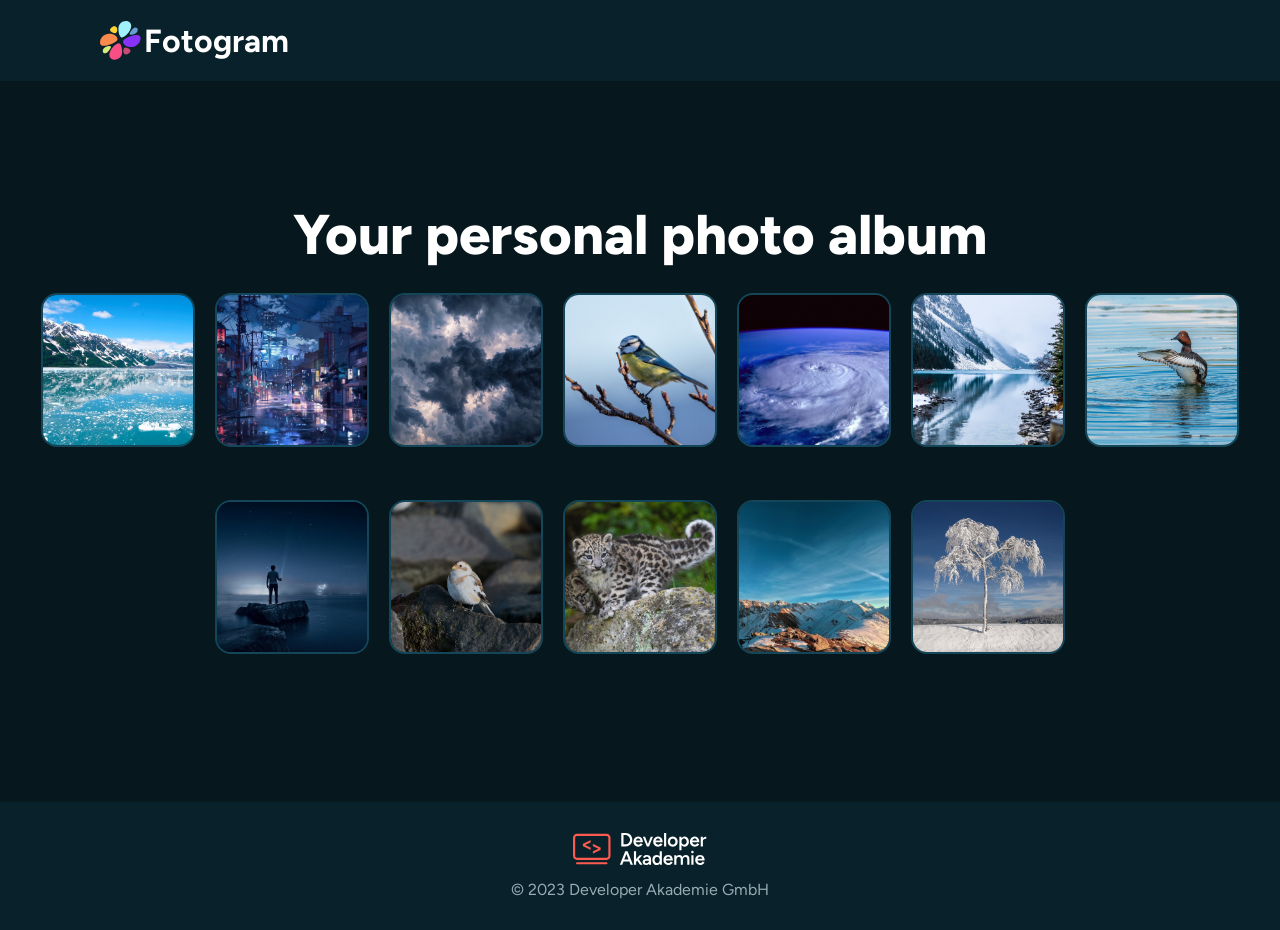
==== commit 570ba28d: "fix: object-fit cover für Bilder und Contentbegrenzung nur auf Inhalt angewendet" ====
--- a/index.html
+++ b/index.html
@@ -9,56 +9,60 @@
   <body onload="init()">
     <!--Header Start-->
     <header>
-      <div class="logo">
-        <svg
-          width="41"
-          height="39"
-          viewBox="0 0 41 39"
-          fill="none"
-          xmlns="http://www.w3.org/2000/svg"
-        >
-          <path
-            d="M19.0182 22.3375C16.6136 22.0373 12.0298 26.1506 10.2525 30.2489C9.79545 31.3034 8.94561 33.3346 9.58336 35.3704C9.72675 35.8274 10.5617 38.247 13.4965 38.6756C13.5383 38.6816 13.5787 38.6876 13.6205 38.6921C15.6667 38.9475 18.5418 38.2455 20.2788 36.3292C21.9994 34.4309 22.1069 31.9128 22.1129 30.9539C22.1129 30.685 22.1099 30.4252 22.0995 30.1787C22.0084 27.6202 21.5125 24.7421 20.0458 22.8722C19.7396 22.4824 19.4484 22.4122 19.1138 22.3509C19.0825 22.345 19.0511 22.3405 19.0182 22.336"
-            fill="#F64E85"
-          />
-          <path
-            d="M10.7095 12.7249C9.60427 12.5875 7.70296 12.4635 5.44318 13.5643C4.89206 13.8331 1.95122 15.3267 0.639861 18.2869C-0.277191 20.357 -0.342908 23.0216 1.33736 24.1836C1.8377 24.5286 2.44409 24.7108 3.07737 24.7899C4.51269 24.9692 6.07795 24.6182 6.82025 24.4345C7.12046 24.3598 7.41022 24.2806 7.68951 24.203C10.5706 23.389 13.9282 22.0926 16.4329 20.1434C16.9556 19.7372 17.1184 19.4355 17.2797 19.0935C18.4298 16.6739 15.1021 13.3253 10.9739 12.7622C10.8917 12.7518 10.8036 12.7398 10.711 12.7279"
-            fill="#F78A4C"
-          />
-          <path
-            d="M26.9343 0.050436C24.8881 -0.204964 22.013 0.498507 20.2759 2.41476C18.5539 4.31309 18.4463 6.83124 18.4418 7.79012C18.4388 8.05896 18.4463 8.31735 18.4538 8.56528C18.5464 11.1223 19.0423 14.0019 20.5104 15.8718C20.8151 16.2616 21.1064 16.3333 21.4424 16.3931C21.4738 16.3991 21.5066 16.4035 21.538 16.408C23.9427 16.7082 28.5249 12.5949 30.3008 8.49807C30.7593 7.44211 31.6092 5.41086 30.9699 3.37662C30.8265 2.91958 29.9931 0.498507 27.0597 0.0698524C27.0179 0.0638781 26.9776 0.0579039 26.9358 0.0534231"
-            fill="#A0F0FD"
-          />
-          <path
-            d="M37.4758 13.9541C36.042 13.7749 34.4752 14.1259 33.7344 14.3111C33.4357 14.3842 33.1429 14.4649 32.8651 14.5426C29.981 15.3581 26.6265 16.6545 24.1203 18.6036C23.599 19.0098 23.4377 19.31 23.2734 19.6536C22.1249 22.0731 25.4525 25.4217 29.5808 25.9833C29.6659 25.9953 29.7585 26.0072 29.8571 26.0192C30.9623 26.1566 32.8577 26.2746 35.1115 25.1768C35.6626 24.9079 38.6019 23.4159 39.9133 20.4556C40.8303 18.3855 40.8976 15.721 39.2173 14.5605C38.7169 14.2155 38.1091 14.0333 37.4758 13.9541Z"
-            fill="#8732F8"
-          />
-          <path
-            d="M25.8573 26.515C25.6751 26.4926 25.4914 26.4792 25.3077 26.4762C25.0194 26.4717 24.8596 26.5464 24.6819 26.6405C23.4258 27.3051 22.8433 29.9577 23.5826 31.6633C23.7708 32.0965 24.1472 32.9209 25.2091 33.2585C25.2898 33.2839 25.4884 33.3436 25.7767 33.3795C26.3442 33.4497 27.2553 33.4287 28.2605 32.8672C29.3194 32.2757 30.4202 31.1212 30.4993 30.0159C30.5755 28.9421 29.6734 28.2296 29.3134 27.9712C29.2134 27.8981 29.1133 27.8308 29.0162 27.7666C28.141 27.1961 27.0372 26.6614 25.8573 26.515Z"
-            fill="#CB4A74"
-          />
-          <path
-            d="M9.77163 25.0558C8.67087 24.9184 6.99359 25.2708 5.61054 26.055C5.07286 26.3597 4.04528 26.9586 3.3672 28.0817C3.21486 28.3342 2.42476 29.6978 2.93855 30.9225C3.22233 31.5976 3.88995 32.1995 4.75323 32.3071C4.98474 32.3354 5.23118 32.3295 5.48807 32.2787C6.6665 32.0487 7.71797 30.9733 8.10929 30.5506C8.21832 30.4326 8.32287 30.3161 8.42144 30.2041C9.44305 29.0406 10.499 27.5933 10.9157 26.2506C11.0023 25.9713 10.962 25.8369 10.9082 25.692C10.7753 25.3366 10.3541 25.1275 9.77163 25.0543"
-            fill="#D4ED77"
-          />
-          <path
-            d="M14.7765 5.36306C14.209 5.29286 13.2979 5.31377 12.2912 5.87535C11.2323 6.46681 10.1315 7.62134 10.0539 8.72658C9.97769 9.80046 10.8798 10.5129 11.2398 10.7728C11.3413 10.846 11.4414 10.9132 11.5385 10.9759C12.4137 11.5464 13.5189 12.0811 14.6989 12.229C14.8796 12.2514 15.0618 12.2648 15.2455 12.2678C15.5338 12.2723 15.6951 12.1961 15.8728 12.102C17.1289 11.4389 17.7099 8.78632 16.9706 7.08066C16.7824 6.64753 16.4075 5.82308 15.3441 5.48553C15.2634 5.46014 15.0648 5.4004 14.778 5.36455"
-            fill="#FFD331"
-          />
-          <path
-            d="M35.8002 6.43396C35.5687 6.40558 35.3222 6.41156 35.0653 6.46234C33.8884 6.69384 32.8369 7.76921 32.4456 8.1904C32.3351 8.30988 32.2305 8.42489 32.132 8.53691C31.1119 9.6989 30.0559 11.1462 29.6392 12.4904C29.5511 12.7712 29.5899 12.9056 29.6452 13.0505C29.7781 13.4059 30.2008 13.615 30.7833 13.6882C31.8855 13.8256 33.5613 13.4732 34.9444 12.6875C35.4821 12.3828 36.5081 11.7854 37.1877 10.6608C37.3401 10.4083 38.1302 9.04621 37.6164 7.81999C37.3311 7.1449 36.665 6.54299 35.8017 6.43545"
-            fill="#66A0D1"
-          />
-        </svg>
-
-        <h1 class="title">Fotogram</h1>
+      <div class="headContainer">
+        <div class="logo">
+          <svg
+            width="41"
+            height="39"
+            viewBox="0 0 41 39"
+            fill="none"
+            xmlns="http://www.w3.org/2000/svg"
+          >
+            <path
+              d="M19.0182 22.3375C16.6136 22.0373 12.0298 26.1506 10.2525 30.2489C9.79545 31.3034 8.94561 33.3346 9.58336 35.3704C9.72675 35.8274 10.5617 38.247 13.4965 38.6756C13.5383 38.6816 13.5787 38.6876 13.6205 38.6921C15.6667 38.9475 18.5418 38.2455 20.2788 36.3292C21.9994 34.4309 22.1069 31.9128 22.1129 30.9539C22.1129 30.685 22.1099 30.4252 22.0995 30.1787C22.0084 27.6202 21.5125 24.7421 20.0458 22.8722C19.7396 22.4824 19.4484 22.4122 19.1138 22.3509C19.0825 22.345 19.0511 22.3405 19.0182 22.336"
+              fill="#F64E85"
+            />
+            <path
+              d="M10.7095 12.7249C9.60427 12.5875 7.70296 12.4635 5.44318 13.5643C4.89206 13.8331 1.95122 15.3267 0.639861 18.2869C-0.277191 20.357 -0.342908 23.0216 1.33736 24.1836C1.8377 24.5286 2.44409 24.7108 3.07737 24.7899C4.51269 24.9692 6.07795 24.6182 6.82025 24.4345C7.12046 24.3598 7.41022 24.2806 7.68951 24.203C10.5706 23.389 13.9282 22.0926 16.4329 20.1434C16.9556 19.7372 17.1184 19.4355 17.2797 19.0935C18.4298 16.6739 15.1021 13.3253 10.9739 12.7622C10.8917 12.7518 10.8036 12.7398 10.711 12.7279"
+              fill="#F78A4C"
+            />
+            <path
+              d="M26.9343 0.050436C24.8881 -0.204964 22.013 0.498507 20.2759 2.41476C18.5539 4.31309 18.4463 6.83124 18.4418 7.79012C18.4388 8.05896 18.4463 8.31735 18.4538 8.56528C18.5464 11.1223 19.0423 14.0019 20.5104 15.8718C20.8151 16.2616 21.1064 16.3333 21.4424 16.3931C21.4738 16.3991 21.5066 16.4035 21.538 16.408C23.9427 16.7082 28.5249 12.5949 30.3008 8.49807C30.7593 7.44211 31.6092 5.41086 30.9699 3.37662C30.8265 2.91958 29.9931 0.498507 27.0597 0.0698524C27.0179 0.0638781 26.9776 0.0579039 26.9358 0.0534231"
+              fill="#A0F0FD"
+            />
+            <path
+              d="M37.4758 13.9541C36.042 13.7749 34.4752 14.1259 33.7344 14.3111C33.4357 14.3842 33.1429 14.4649 32.8651 14.5426C29.981 15.3581 26.6265 16.6545 24.1203 18.6036C23.599 19.0098 23.4377 19.31 23.2734 19.6536C22.1249 22.0731 25.4525 25.4217 29.5808 25.9833C29.6659 25.9953 29.7585 26.0072 29.8571 26.0192C30.9623 26.1566 32.8577 26.2746 35.1115 25.1768C35.6626 24.9079 38.6019 23.4159 39.9133 20.4556C40.8303 18.3855 40.8976 15.721 39.2173 14.5605C38.7169 14.2155 38.1091 14.0333 37.4758 13.9541Z"
+              fill="#8732F8"
+            />
+            <path
+              d="M25.8573 26.515C25.6751 26.4926 25.4914 26.4792 25.3077 26.4762C25.0194 26.4717 24.8596 26.5464 24.6819 26.6405C23.4258 27.3051 22.8433 29.9577 23.5826 31.6633C23.7708 32.0965 24.1472 32.9209 25.2091 33.2585C25.2898 33.2839 25.4884 33.3436 25.7767 33.3795C26.3442 33.4497 27.2553 33.4287 28.2605 32.8672C29.3194 32.2757 30.4202 31.1212 30.4993 30.0159C30.5755 28.9421 29.6734 28.2296 29.3134 27.9712C29.2134 27.8981 29.1133 27.8308 29.0162 27.7666C28.141 27.1961 27.0372 26.6614 25.8573 26.515Z"
+              fill="#CB4A74"
+            />
+            <path
+              d="M9.77163 25.0558C8.67087 24.9184 6.99359 25.2708 5.61054 26.055C5.07286 26.3597 4.04528 26.9586 3.3672 28.0817C3.21486 28.3342 2.42476 29.6978 2.93855 30.9225C3.22233 31.5976 3.88995 32.1995 4.75323 32.3071C4.98474 32.3354 5.23118 32.3295 5.48807 32.2787C6.6665 32.0487 7.71797 30.9733 8.10929 30.5506C8.21832 30.4326 8.32287 30.3161 8.42144 30.2041C9.44305 29.0406 10.499 27.5933 10.9157 26.2506C11.0023 25.9713 10.962 25.8369 10.9082 25.692C10.7753 25.3366 10.3541 25.1275 9.77163 25.0543"
+              fill="#D4ED77"
+            />
+            <path
+              d="M14.7765 5.36306C14.209 5.29286 13.2979 5.31377 12.2912 5.87535C11.2323 6.46681 10.1315 7.62134 10.0539 8.72658C9.97769 9.80046 10.8798 10.5129 11.2398 10.7728C11.3413 10.846 11.4414 10.9132 11.5385 10.9759C12.4137 11.5464 13.5189 12.0811 14.6989 12.229C14.8796 12.2514 15.0618 12.2648 15.2455 12.2678C15.5338 12.2723 15.6951 12.1961 15.8728 12.102C17.1289 11.4389 17.7099 8.78632 16.9706 7.08066C16.7824 6.64753 16.4075 5.82308 15.3441 5.48553C15.2634 5.46014 15.0648 5.4004 14.778 5.36455"
+              fill="#FFD331"
+            />
+            <path
+              d="M35.8002 6.43396C35.5687 6.40558 35.3222 6.41156 35.0653 6.46234C33.8884 6.69384 32.8369 7.76921 32.4456 8.1904C32.3351 8.30988 32.2305 8.42489 32.132 8.53691C31.1119 9.6989 30.0559 11.1462 29.6392 12.4904C29.5511 12.7712 29.5899 12.9056 29.6452 13.0505C29.7781 13.4059 30.2008 13.615 30.7833 13.6882C31.8855 13.8256 33.5613 13.4732 34.9444 12.6875C35.4821 12.3828 36.5081 11.7854 37.1877 10.6608C37.3401 10.4083 38.1302 9.04621 37.6164 7.81999C37.3311 7.1449 36.665 6.54299 35.8017 6.43545"
+              fill="#66A0D1"
+            />
+          </svg>
+
+          <h1 class="title">Fotogram</h1>
+        </div>
       </div>
     </header>
     <!--Header End-->
     <!--Content Start-->
     <section class="content">
-      <p>Your personal photo album</p>
-      <div class="gallery"></div>
+      <div class="secContainer">
+        <p>Your personal photo album</p>
+        <div class="gallery"></div>
+      </div>
     </section>
     <!--Content End-->
     <!--Footer Start-->
--- a/style.css
+++ b/style.css
@@ -10,6 +10,21 @@
 body {
   background-color: #06171e;
 }
+.headContainer {
+  max-width: 1440px;
+  width: 100%;
+  margin: 0 auto;
+}
+.secContainer {
+  max-width: 1440px;
+
+  margin: 0 auto;
+}
+.footer_content {
+  max-width: 1440px;
+
+  margin: 0 auto;
+}
 header,
 section,
 footer {
@@ -62,6 +77,7 @@
   border-radius: 16px;
   margin: 25px 10px;
   transition: all 0.5s ease;
+  object-fit: cover;
 }
 img:hover {
   transform: scale(1.1);
